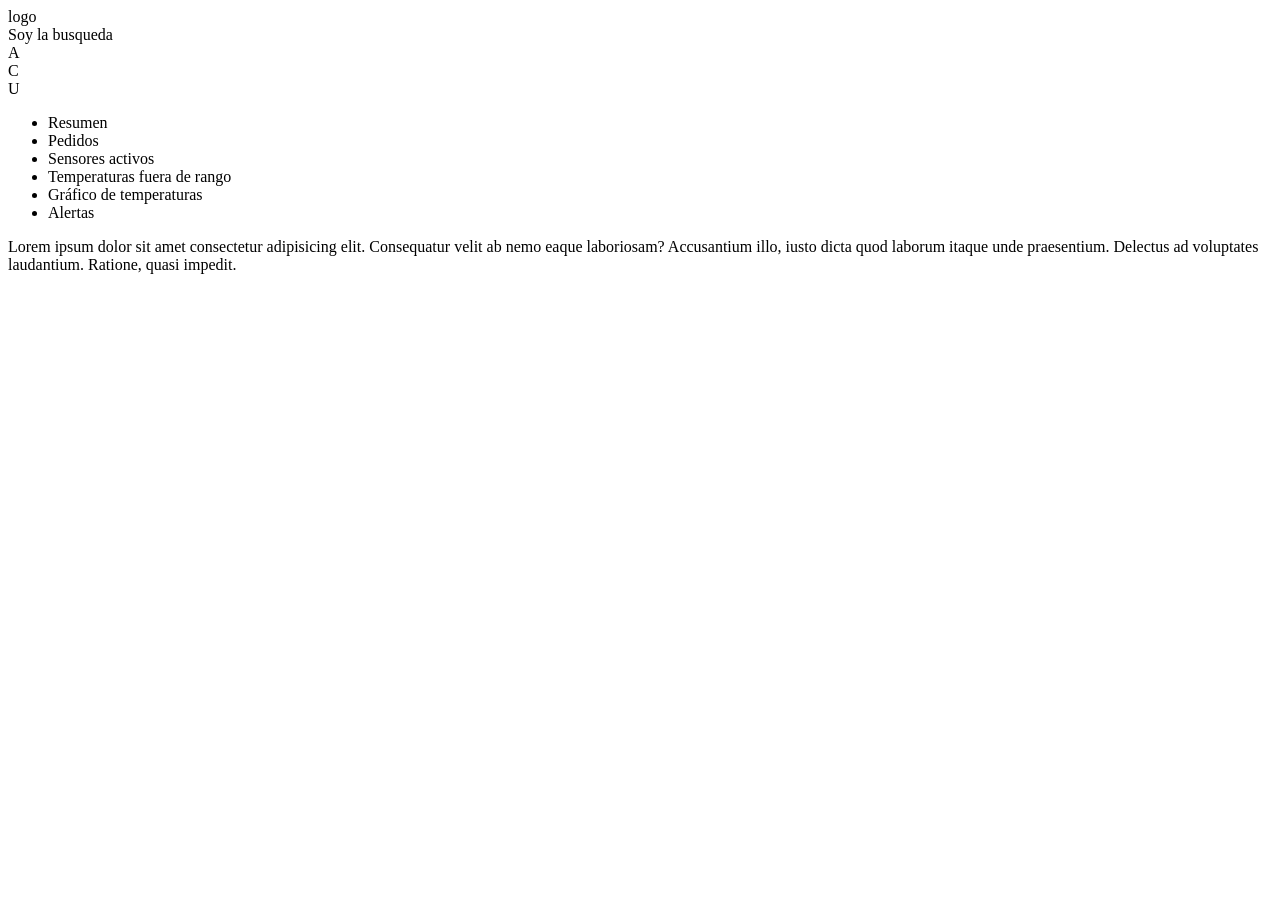
==== index.html @ 84881da0 "día 10 de marzo - diseño del proyecto, creación de index html y variables css" ====
<!DOCTYPE html>
<html lang="es">
<head>
    <meta charset="UTF-8">
    <meta name="viewport" content="width=device-width, initial-scale=1.0">
    <title>Dashboard</title>
</head>
<body>
    <header>
        <div id="logo" class="logo">logo</div>
        <div id="busqueda" class="busqueda">Soy la busqueda</div>
        <div id="menu" class="menu">
            <div class="alertas">A</div>
            <div class="configuracion">C</div>
            <div class="usuario">U</div>
        </div>
    </header>
    <sidebar id="container-navegacion">
        <ul id="navegacion">
            <li>Resumen</li>
            <li>Pedidos</li>
            <li>Sensores activos</li>
            <li>Temperaturas fuera de rango </li>
            <li>Gráfico de temperaturas</li>
            <li>Alertas</li>
        </ul>
    </sidebar>
    <main id="container-main">
        <div class="content-main">Lorem ipsum dolor sit amet consectetur adipisicing elit. Consequatur velit ab nemo eaque laboriosam? Accusantium illo, iusto dicta quod laborum itaque unde praesentium. Delectus ad voluptates laudantium. Ratione, quasi impedit.</div>
    </main>
</body>
</html>
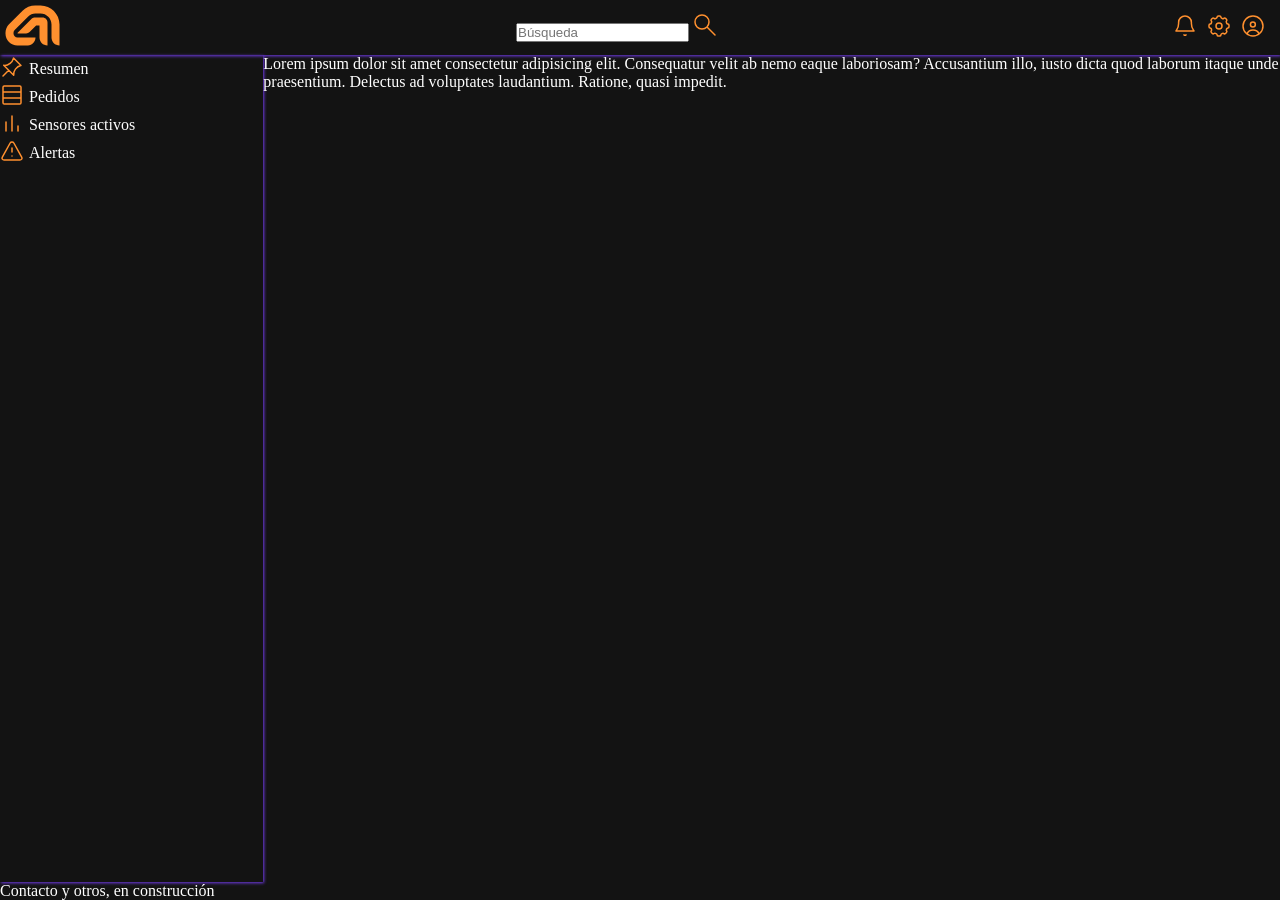
==== commit 0d0d8051: "Adaptar html y añadir bastante css" ====
--- a/index.html
+++ b/index.html
@@ -4,29 +4,54 @@
     <meta charset="UTF-8">
     <meta name="viewport" content="width=device-width, initial-scale=1.0">
     <title>Dashboard</title>
+    <link rel="stylesheet" href="css/index.css">
 </head>
 <body>
     <header>
-        <div id="logo" class="logo">logo</div>
-        <div id="busqueda" class="busqueda">Soy la busqueda</div>
+        <div id="logo" class="logo"><svg width="55" height="41" viewBox="0 0 55 41" fill="none" xmlns="http://www.w3.org/2000/svg">
+<path d="M35.5 0.5C45.9934 0.5 54.5 9.00659 54.5 19.5V40.5C50.0817 40.5 46.5 36.9183 46.5 32.5V19.5C46.5 13.4249 41.5751 8.5 35.5 8.5H30.2988C27.6467 8.50004 25.1029 9.55339 23.2275 11.4287L9.67188 24.9854C8.92179 25.7354 8.50006 26.7527 8.5 27.8135V28.5C8.5 30.7091 10.2909 32.5 12.5 32.5H30.5C30.5 36.7801 27.1389 40.2748 22.9121 40.4893L22.5 40.5H12.5C5.87259 40.5 0.5 35.1274 0.5 28.5V27.8135C0.500062 24.631 1.76427 21.5785 4.01465 19.3281L17.5713 5.77246C20.9469 2.39685 25.525 0.500044 30.2988 0.5H35.5Z" fill="#ff902f"></path>
+<path d="M37.5 12.5C40.2614 12.5 42.5 14.7386 42.5 17.5V40.5C38.0817 40.5 34.5 36.9183 34.5 32.5V20.5H31.1562L24.6207 27.0355C23.683 27.9732 22.4113 28.5 21.0852 28.5H12.9775C12.5588 28.5 12.3491 27.9937 12.6452 27.6976L26.3789 13.9648C27.3165 13.0272 28.588 12.5 29.9141 12.5H37.5Z" fill="#ff902f"></path>
+</svg></div>
+        <div id="busqueda" class="busqueda">
+            <input type="text" placeholder="Búsqueda"> <svg width="24" height="24" viewBox="0 0 24 24" fill="none" xmlns="http://www.w3.org/2000/svg">
+<path d="M14 14L22 22M16 9C16 12.866 12.866 16 9 16C5.13401 16 2 12.866 2 9C2 5.13401 5.13401 2 9 2C12.866 2 16 5.13401 16 9Z" stroke="#ff902f" stroke-width="1.5" stroke-linecap="round" stroke-linejoin="round"></path>
+</svg></div>
         <div id="menu" class="menu">
-            <div class="alertas">A</div>
-            <div class="configuracion">C</div>
-            <div class="usuario">U</div>
+            <div class="alertas menu-icon"><svg width="24" height="24" viewBox="0 0 24 24" fill="none" xmlns="http://www.w3.org/2000/svg">
+<path d="M11 20.8889C11.5344 21.4827 12.4656 21.4827 13 20.8889M5.6 8.4V9.45798C5.6 11.7583 4.93512 14.0096 3.68539 15.9408L3 17H21L20.3146 15.9409C19.0649 14.0096 18.4 11.7583 18.4 9.45798V8.4C18.4 4.86537 15.5346 2 12 2C8.46538 2 5.6 4.86538 5.6 8.4Z" stroke="#ff902f" stroke-width="1.5" stroke-linecap="round" stroke-linejoin="round"></path>
+</svg></div>
+            <div class="configuracion menu-icon"><svg width="24" height="24" viewBox="0 0 24 24" fill="none" xmlns="http://www.w3.org/2000/svg">
+<path d="M10.0761 3.16311C10.136 2.50438 10.6883 2 11.3497 2H12.6503C13.3117 2 13.864 2.50438 13.9239 3.16311C13.9731 3.70392 14.3623 4.14543 14.8708 4.336C15.0015 4.38499 15.1307 4.43724 15.2582 4.49263C15.7613 4.71129 16.3531 4.66938 16.7745 4.31818C17.2953 3.8842 18.0611 3.91894 18.5404 4.39829L19.4584 5.31623C19.9154 5.77326 19.9485 6.50338 19.5347 6.99992C19.1901 7.41349 19.158 7.99745 19.3897 8.48341C19.49 8.69386 19.5816 8.90926 19.664 9.12916C19.8546 9.63767 20.2961 10.0269 20.8369 10.0761C21.4956 10.136 22 10.6883 22 11.3497V12.6503C22 13.3117 21.4956 13.864 20.8369 13.9239C20.2961 13.9731 19.8546 14.3623 19.664 14.8708C19.59 15.0682 19.5086 15.262 19.4202 15.4518C19.2053 15.913 19.2401 16.4637 19.5658 16.8546C19.962 17.33 19.9303 18.0291 19.4927 18.4667L18.4667 19.4927C18.0291 19.9303 17.33 19.962 16.8546 19.5658C16.4637 19.2401 15.913 19.2053 15.4518 19.4202C15.262 19.5086 15.0682 19.59 14.8708 19.664C14.3623 19.8546 13.9731 20.2961 13.9239 20.8369C13.864 21.4956 13.3117 22 12.6503 22H11.3497C10.6883 22 10.136 21.4956 10.0761 20.8369C10.0269 20.2961 9.63767 19.8546 9.12917 19.664C8.90927 19.5816 8.69387 19.49 8.48343 19.3897C7.99746 19.158 7.4135 19.1901 6.99992 19.5347C6.50338 19.9485 5.77325 19.9154 5.31622 19.4584L4.39829 18.5404C3.91893 18.0611 3.8842 17.2953 4.31818 16.7745C4.66939 16.3531 4.71129 15.7613 4.49263 15.2582C4.43724 15.1307 4.385 15.0016 4.336 14.8708C4.14544 14.3623 3.70392 13.9731 3.16311 13.9239C2.50438 13.864 2 13.3117 2 12.6503V11.3497C2 10.6883 2.50438 10.136 3.16311 10.0761C3.70393 10.0269 4.14544 9.63768 4.33601 9.12917C4.3936 8.9755 4.45568 8.82402 4.52209 8.67489C4.7571 8.14716 4.71804 7.52257 4.34821 7.07877C3.89722 6.53758 3.93332 5.74179 4.43145 5.24365L5.24364 4.43146C5.74178 3.93332 6.53757 3.89722 7.07876 4.34822C7.52256 4.71805 8.14715 4.7571 8.67488 4.52209C8.82401 4.45568 8.97549 4.3936 9.12916 4.33601C9.63767 4.14544 10.0269 3.70393 10.0761 3.16311Z" stroke="#ff902f" stroke-width="1.5" stroke-linecap="round" stroke-linejoin="round"></path>
+<path d="M15 12C15 13.6569 13.6569 15 12 15C10.3431 15 9 13.6569 9 12C9 10.3431 10.3431 9 12 9C13.6569 9 15 10.3431 15 12Z" stroke="#ff902f" stroke-width="1.5" stroke-linecap="round" stroke-linejoin="round"></path>
+</svg></div>
+            <div class="usuario menu-icon"><svg width="24" height="24" viewBox="0 0 24 24" fill="none" xmlns="http://www.w3.org/2000/svg">
+<path d="M5.75988 19.8248C6.9173 17.5547 9.27709 16 12 16C14.7019 16 17.0462 17.5308 18.2131 19.7723M14.3333 10.4444C14.3333 11.7945 13.2389 12.8889 11.8889 12.8889C10.5389 12.8889 9.44444 11.7945 9.44444 10.4444C9.44444 9.09442 10.5389 8 11.8889 8C13.2389 8 14.3333 9.09442 14.3333 10.4444ZM12 22C6.47715 22 2 17.5228 2 12C2 6.47715 6.47715 2 12 2C17.5228 2 22 6.47715 22 12C22 17.5228 17.5228 22 12 22Z" stroke="#ff902f" stroke-width="1.5" stroke-linecap="round" stroke-linejoin="round"></path>
+</svg></div>
         </div>
     </header>
-    <sidebar id="container-navegacion">
+  
+    <main id="container-main"> 
+    <div id="container-navegacion">
         <ul id="navegacion">
-            <li>Resumen</li>
-            <li>Pedidos</li>
-            <li>Sensores activos</li>
-            <li>Temperaturas fuera de rango </li>
-            <li>Gráfico de temperaturas</li>
-            <li>Alertas</li>
+            <li><span class="icon"><svg width="24" height="24" viewBox="0 0 24 24" fill="none" xmlns="http://www.w3.org/2000/svg">
+<path d="M3 21L8.70297 15.297M8.70297 15.297L13.6931 20.2871C13.4081 18.1784 13.9837 16.0436 15.2901 14.3639L15.6661 13.8805C16.9294 12.2562 18.692 11.0925 20.682 10.5688L21 10.4851L13.5149 3L13.4312 3.318C12.9075 5.30803 11.7438 7.07057 10.1195 8.33393L9.63607 8.7099C7.95638 10.0163 5.82164 10.5919 3.71287 10.3069L8.70297 15.297Z" stroke="#ff902f" stroke-width="1.5" stroke-linecap="round" stroke-linejoin="round"></path>
+</svg></span> Resumen</li>
+            <li><span class="icon"><svg width="24" height="24" viewBox="0 0 24 24" fill="none" xmlns="http://www.w3.org/2000/svg">
+<path d="M3 15H21M3 9H21M4.25 21H19.75C20.4404 21 21 20.4404 21 19.75V4.25C21 3.55964 20.4404 3 19.75 3H4.25C3.55964 3 3 3.55964 3 4.25V19.75C3 20.4404 3.55964 21 4.25 21Z" stroke="#ff902f" stroke-width="1.5" stroke-linecap="round" stroke-linejoin="round"></path>
+</svg></span> Pedidos</li>
+            <li><span class="icon"><svg width="24" height="24" viewBox="0 0 24 24" fill="none" xmlns="http://www.w3.org/2000/svg">
+<path d="M12 5V20M18 15V20M6 11L6 20" stroke="#ff902f" stroke-width="1.5" stroke-linecap="round" stroke-linejoin="round"></path>
+</svg></span> Sensores activos</li>
+            <li><span class="icon"><svg width="24" height="24" viewBox="0 0 24 24" fill="none" xmlns="http://www.w3.org/2000/svg">
+<path d="M12 9V13M12 17.0195V17M10.1643 4.00506L2.20164 18.4695C1.55571 19.6428 2.54022 21 4.0373 21H19.9627C21.4598 21 22.4443 19.6428 21.7984 18.4695L13.8357 4.00506C13.0979 2.66498 10.9021 2.66498 10.1643 4.00506Z" stroke="#ff902f" stroke-width="1.5" stroke-linecap="round" stroke-linejoin="round"></path>
+</svg></span> Alertas</li>
+          
         </ul>
-    </sidebar>
-    <main id="container-main">
+    </div>
         <div class="content-main">Lorem ipsum dolor sit amet consectetur adipisicing elit. Consequatur velit ab nemo eaque laboriosam? Accusantium illo, iusto dicta quod laborum itaque unde praesentium. Delectus ad voluptates laudantium. Ratione, quasi impedit.</div>
     </main>
+    <footer>
+        Contacto y otros, en construcción
+    </footer>
 </body>
 </html>
--- a/css/index.css
+++ b/css/index.css
@@ -0,0 +1,93 @@
+@import url('https://fonts.googleapis.com/css2?family=Quicksand:wght@300..700&display=swap');
+:root{
+    --primary-color: #723CEB;
+    --purple-gradient: #4C11ce;
+    --orange-gradient: #ff902f;
+    --color-background: #131313;
+    --color-text: #ffffff;
+    --p-low: 5px;
+    --p-medio:10px;
+    --p-high:20px;
+    --m-medio:10px;
+    --m-high: 20px;
+
+}
+
+*{
+    padding: 0;
+    margin: 0;
+}
+.button{
+    border-radius: 50px;
+background: linear-gradient(145deg,#f0f0f0, #cacaca);
+box-shadow:  20px 20px 60px #bebebe,
+             -20px -20px 60px #ffffff;
+}
+
+body{
+   display: flex;
+   height: 100dvh;
+   flex-direction: column;
+    background-color: var(--color-background);
+    color: var(--color-text) ;
+}
+header{
+    display: flex;
+    justify-content: space-between;
+    align-items:center;
+    width: 100%;
+    box-shadow: 1px 1px 3px var(--primary-color);
+
+    #logo{
+        padding: var(--p-low);
+    }
+    
+}
+#menu{
+    display: flex;
+    justify-content: space-around;
+    padding-right: var(--p-medio);
+   
+    .menu-icon{
+        padding: var(--p-low);
+    }
+    .menu-icon:hover{
+        
+        background-color: var(--purple-gradient);
+    }
+}
+main{
+    flex: 1;
+    height: 100%;
+}
+
+#container-main{
+    display: flex;
+    justify-content: space-between;
+    
+    #container-navegacion{
+        width: 30%;
+        display: flex;
+        flex-direction: column;
+        gap: var(--p-low);
+        box-shadow: 1px 1px 3px var(--primary-color);
+
+       
+    }
+}
+#navegacion li{
+            display: flex;
+            flex-direction: row;
+            align-items: center;
+            gap: var(--p-low);
+
+            
+        }
+#navegacion li:hover{
+            background-color: var(--purple-gradient);
+            cursor: pointer;
+}
+
+.content-main{
+    /* background-color: #4C11ce; */
+}
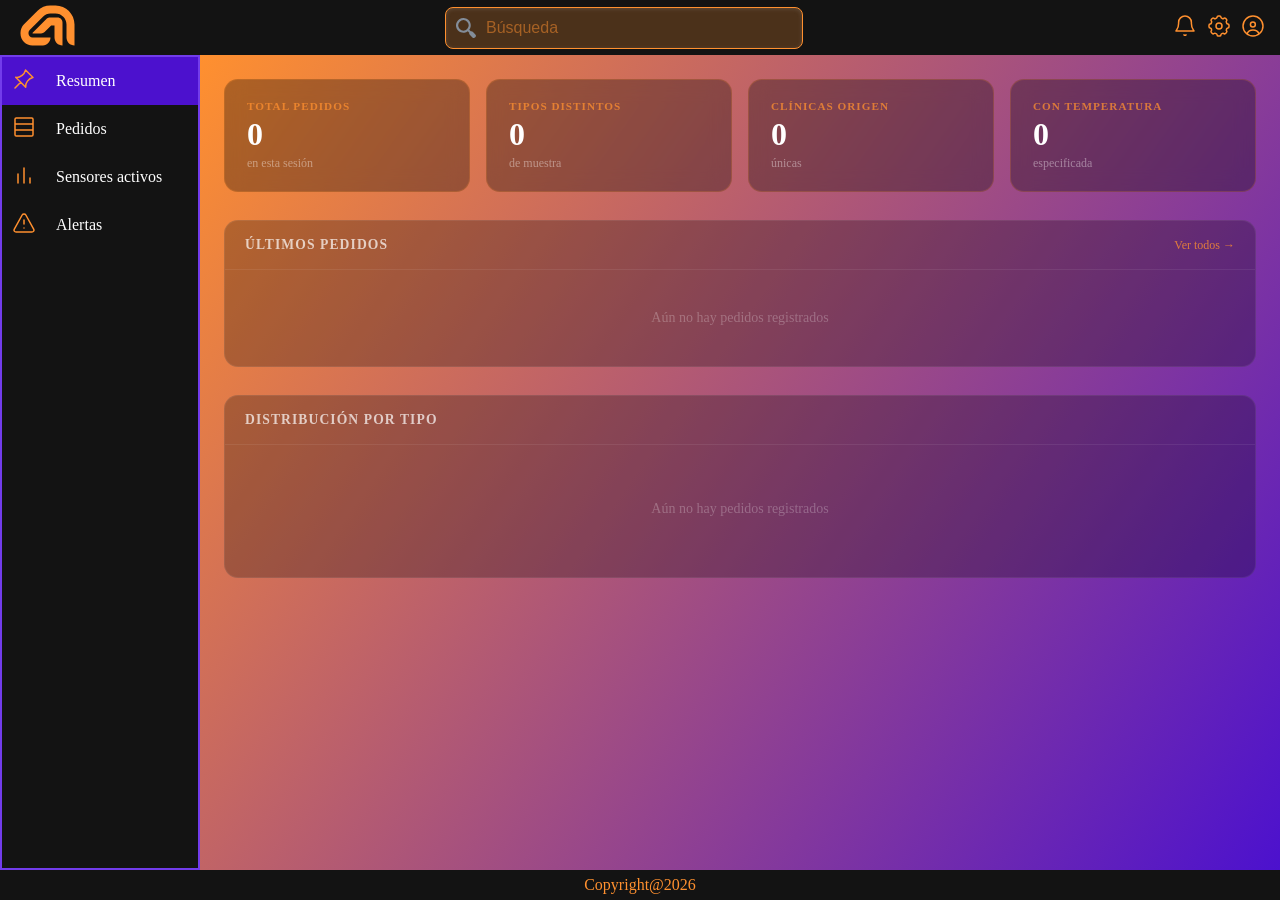
==== commit ca2e1f2c: "día 3, terminar css, pagina pedidos y resumen. añadida logica para guardar en localstorage" ====
--- a/index.html
+++ b/index.html
@@ -6,52 +6,123 @@
     <title>Dashboard</title>
     <link rel="stylesheet" href="css/index.css">
 </head>
-<body>
+  <body>
+    <!-- HEADER igual al resto -->
     <header>
-        <div id="logo" class="logo"><svg width="55" height="41" viewBox="0 0 55 41" fill="none" xmlns="http://www.w3.org/2000/svg">
-<path d="M35.5 0.5C45.9934 0.5 54.5 9.00659 54.5 19.5V40.5C50.0817 40.5 46.5 36.9183 46.5 32.5V19.5C46.5 13.4249 41.5751 8.5 35.5 8.5H30.2988C27.6467 8.50004 25.1029 9.55339 23.2275 11.4287L9.67188 24.9854C8.92179 25.7354 8.50006 26.7527 8.5 27.8135V28.5C8.5 30.7091 10.2909 32.5 12.5 32.5H30.5C30.5 36.7801 27.1389 40.2748 22.9121 40.4893L22.5 40.5H12.5C5.87259 40.5 0.5 35.1274 0.5 28.5V27.8135C0.500062 24.631 1.76427 21.5785 4.01465 19.3281L17.5713 5.77246C20.9469 2.39685 25.525 0.500044 30.2988 0.5H35.5Z" fill="#ff902f"></path>
-<path d="M37.5 12.5C40.2614 12.5 42.5 14.7386 42.5 17.5V40.5C38.0817 40.5 34.5 36.9183 34.5 32.5V20.5H31.1562L24.6207 27.0355C23.683 27.9732 22.4113 28.5 21.0852 28.5H12.9775C12.5588 28.5 12.3491 27.9937 12.6452 27.6976L26.3789 13.9648C27.3165 13.0272 28.588 12.5 29.9141 12.5H37.5Z" fill="#ff902f"></path>
-</svg></div>
-        <div id="busqueda" class="busqueda">
-            <input type="text" placeholder="Búsqueda"> <svg width="24" height="24" viewBox="0 0 24 24" fill="none" xmlns="http://www.w3.org/2000/svg">
-<path d="M14 14L22 22M16 9C16 12.866 12.866 16 9 16C5.13401 16 2 12.866 2 9C2 5.13401 5.13401 2 9 2C12.866 2 16 5.13401 16 9Z" stroke="#ff902f" stroke-width="1.5" stroke-linecap="round" stroke-linejoin="round"></path>
-</svg></div>
-        <div id="menu" class="menu">
-            <div class="alertas menu-icon"><svg width="24" height="24" viewBox="0 0 24 24" fill="none" xmlns="http://www.w3.org/2000/svg">
-<path d="M11 20.8889C11.5344 21.4827 12.4656 21.4827 13 20.8889M5.6 8.4V9.45798C5.6 11.7583 4.93512 14.0096 3.68539 15.9408L3 17H21L20.3146 15.9409C19.0649 14.0096 18.4 11.7583 18.4 9.45798V8.4C18.4 4.86537 15.5346 2 12 2C8.46538 2 5.6 4.86538 5.6 8.4Z" stroke="#ff902f" stroke-width="1.5" stroke-linecap="round" stroke-linejoin="round"></path>
-</svg></div>
-            <div class="configuracion menu-icon"><svg width="24" height="24" viewBox="0 0 24 24" fill="none" xmlns="http://www.w3.org/2000/svg">
-<path d="M10.0761 3.16311C10.136 2.50438 10.6883 2 11.3497 2H12.6503C13.3117 2 13.864 2.50438 13.9239 3.16311C13.9731 3.70392 14.3623 4.14543 14.8708 4.336C15.0015 4.38499 15.1307 4.43724 15.2582 4.49263C15.7613 4.71129 16.3531 4.66938 16.7745 4.31818C17.2953 3.8842 18.0611 3.91894 18.5404 4.39829L19.4584 5.31623C19.9154 5.77326 19.9485 6.50338 19.5347 6.99992C19.1901 7.41349 19.158 7.99745 19.3897 8.48341C19.49 8.69386 19.5816 8.90926 19.664 9.12916C19.8546 9.63767 20.2961 10.0269 20.8369 10.0761C21.4956 10.136 22 10.6883 22 11.3497V12.6503C22 13.3117 21.4956 13.864 20.8369 13.9239C20.2961 13.9731 19.8546 14.3623 19.664 14.8708C19.59 15.0682 19.5086 15.262 19.4202 15.4518C19.2053 15.913 19.2401 16.4637 19.5658 16.8546C19.962 17.33 19.9303 18.0291 19.4927 18.4667L18.4667 19.4927C18.0291 19.9303 17.33 19.962 16.8546 19.5658C16.4637 19.2401 15.913 19.2053 15.4518 19.4202C15.262 19.5086 15.0682 19.59 14.8708 19.664C14.3623 19.8546 13.9731 20.2961 13.9239 20.8369C13.864 21.4956 13.3117 22 12.6503 22H11.3497C10.6883 22 10.136 21.4956 10.0761 20.8369C10.0269 20.2961 9.63767 19.8546 9.12917 19.664C8.90927 19.5816 8.69387 19.49 8.48343 19.3897C7.99746 19.158 7.4135 19.1901 6.99992 19.5347C6.50338 19.9485 5.77325 19.9154 5.31622 19.4584L4.39829 18.5404C3.91893 18.0611 3.8842 17.2953 4.31818 16.7745C4.66939 16.3531 4.71129 15.7613 4.49263 15.2582C4.43724 15.1307 4.385 15.0016 4.336 14.8708C4.14544 14.3623 3.70392 13.9731 3.16311 13.9239C2.50438 13.864 2 13.3117 2 12.6503V11.3497C2 10.6883 2.50438 10.136 3.16311 10.0761C3.70393 10.0269 4.14544 9.63768 4.33601 9.12917C4.3936 8.9755 4.45568 8.82402 4.52209 8.67489C4.7571 8.14716 4.71804 7.52257 4.34821 7.07877C3.89722 6.53758 3.93332 5.74179 4.43145 5.24365L5.24364 4.43146C5.74178 3.93332 6.53757 3.89722 7.07876 4.34822C7.52256 4.71805 8.14715 4.7571 8.67488 4.52209C8.82401 4.45568 8.97549 4.3936 9.12916 4.33601C9.63767 4.14544 10.0269 3.70393 10.0761 3.16311Z" stroke="#ff902f" stroke-width="1.5" stroke-linecap="round" stroke-linejoin="round"></path>
-<path d="M15 12C15 13.6569 13.6569 15 12 15C10.3431 15 9 13.6569 9 12C9 10.3431 10.3431 9 12 9C13.6569 9 15 10.3431 15 12Z" stroke="#ff902f" stroke-width="1.5" stroke-linecap="round" stroke-linejoin="round"></path>
-</svg></div>
-            <div class="usuario menu-icon"><svg width="24" height="24" viewBox="0 0 24 24" fill="none" xmlns="http://www.w3.org/2000/svg">
-<path d="M5.75988 19.8248C6.9173 17.5547 9.27709 16 12 16C14.7019 16 17.0462 17.5308 18.2131 19.7723M14.3333 10.4444C14.3333 11.7945 13.2389 12.8889 11.8889 12.8889C10.5389 12.8889 9.44444 11.7945 9.44444 10.4444C9.44444 9.09442 10.5389 8 11.8889 8C13.2389 8 14.3333 9.09442 14.3333 10.4444ZM12 22C6.47715 22 2 17.5228 2 12C2 6.47715 6.47715 2 12 2C17.5228 2 22 6.47715 22 12C22 17.5228 17.5228 22 12 22Z" stroke="#ff902f" stroke-width="1.5" stroke-linecap="round" stroke-linejoin="round"></path>
-</svg></div>
+      <div id="logo" class="logo">
+        <svg width="55" height="41" viewBox="0 0 55 41" fill="none" xmlns="http://www.w3.org/2000/svg">
+          <path d="M35.5 0.5C45.9934 0.5 54.5 9.00659 54.5 19.5V40.5C50.0817 40.5 46.5 36.9183 46.5 32.5V19.5C46.5 13.4249 41.5751 8.5 35.5 8.5H30.2988C27.6467 8.50004 25.1029 9.55339 23.2275 11.4287L9.67188 24.9854C8.92179 25.7354 8.50006 26.7527 8.5 27.8135V28.5C8.5 30.7091 10.2909 32.5 12.5 32.5H30.5C30.5 36.7801 27.1389 40.2748 22.9121 40.4893L22.5 40.5H12.5C5.87259 40.5 0.5 35.1274 0.5 28.5V27.8135C0.500062 24.631 1.76427 21.5785 4.01465 19.3281L17.5713 5.77246C20.9469 2.39685 25.525 0.500044 30.2988 0.5H35.5Z" fill="#ff902f"/>
+          <path d="M37.5 12.5C40.2614 12.5 42.5 14.7386 42.5 17.5V40.5C38.0817 40.5 34.5 36.9183 34.5 32.5V20.5H31.1562L24.6207 27.0355C23.683 27.9732 22.4113 28.5 21.0852 28.5H12.9775C12.5588 28.5 12.3491 27.9937 12.6452 27.6976L26.3789 13.9648C27.3165 13.0272 28.588 12.5 29.9141 12.5H37.5Z" fill="#ff902f"/>
+        </svg>
+      </div>
+      <div id="busqueda" class="busqueda">
+        <input type="text" class="input-inset" placeholder="Búsqueda" />
+      </div>
+      <div id="menu" class="menu">
+        <div class="alertas menu-icon">
+          <svg width="24" height="24" viewBox="0 0 24 24" fill="none"><path d="M11 20.8889C11.5344 21.4827 12.4656 21.4827 13 20.8889M5.6 8.4V9.45798C5.6 11.7583 4.93512 14.0096 3.68539 15.9408L3 17H21L20.3146 15.9409C19.0649 14.0096 18.4 11.7583 18.4 9.45798V8.4C18.4 4.86537 15.5346 2 12 2C8.46538 2 5.6 4.86538 5.6 8.4Z" stroke="#ff902f" stroke-width="1.5" stroke-linecap="round" stroke-linejoin="round"/></svg>
         </div>
+        <div class="configuracion menu-icon">
+          <svg width="24" height="24" viewBox="0 0 24 24" fill="none"><path d="M10.0761 3.16311C10.136 2.50438 10.6883 2 11.3497 2H12.6503C13.3117 2 13.864 2.50438 13.9239 3.16311C13.9731 3.70392 14.3623 4.14543 14.8708 4.336C15.0015 4.38499 15.1307 4.43724 15.2582 4.49263C15.7613 4.71129 16.3531 4.66938 16.7745 4.31818C17.2953 3.8842 18.0611 3.91894 18.5404 4.39829L19.4584 5.31623C19.9154 5.77326 19.9485 6.50338 19.5347 6.99992C19.1901 7.41349 19.158 7.99745 19.3897 8.48341C19.49 8.69386 19.5816 8.90926 19.664 9.12916C19.8546 9.63767 20.2961 10.0269 20.8369 10.0761C21.4956 10.136 22 10.6883 22 11.3497V12.6503C22 13.3117 21.4956 13.864 20.8369 13.9239C20.2961 13.9731 19.8546 14.3623 19.664 14.8708C19.59 15.0682 19.5086 15.262 19.4202 15.4518C19.2053 15.913 19.2401 16.4637 19.5658 16.8546C19.962 17.33 19.9303 18.0291 19.4927 18.4667L18.4667 19.4927C18.0291 19.9303 17.33 19.962 16.8546 19.5658C16.4637 19.2401 15.913 19.2053 15.4518 19.4202C15.262 19.5086 15.0682 19.59 14.8708 19.664C14.3623 19.8546 13.9731 20.2961 13.9239 20.8369C13.864 21.4956 13.3117 22 12.6503 22H11.3497C10.6883 22 10.136 21.4956 10.0761 20.8369C10.0269 20.2961 9.63767 19.8546 9.12917 19.664C8.90927 19.5816 8.69387 19.49 8.48343 19.3897C7.99746 19.158 7.4135 19.1901 6.99992 19.5347C6.50338 19.9485 5.77325 19.9154 5.31622 19.4584L4.39829 18.5404C3.91893 18.0611 3.8842 17.2953 4.31818 16.7745C4.66939 16.3531 4.71129 15.7613 4.49263 15.2582C4.43724 15.1307 4.385 15.0016 4.336 14.8708C4.14544 14.3623 3.70392 13.9731 3.16311 13.9239C2.50438 13.864 2 13.3117 2 12.6503V11.3497C2 10.6883 2.50438 10.136 3.16311 10.0761C3.70393 10.0269 4.14544 9.63768 4.33601 9.12917C4.3936 8.9755 4.45568 8.82402 4.52209 8.67489C4.7571 8.14716 4.71804 7.52257 4.34821 7.07877C3.89722 6.53758 3.93332 5.74179 4.43145 5.24365L5.24364 4.43146C5.74178 3.93332 6.53757 3.89722 7.07876 4.34822C7.52256 4.71805 8.14715 4.7571 8.67488 4.52209C8.82401 4.45568 8.97549 4.3936 9.12916 4.33601C9.63767 4.14544 10.0269 3.70393 10.0761 3.16311Z" stroke="#ff902f" stroke-width="1.5" stroke-linecap="round" stroke-linejoin="round"/><path d="M15 12C15 13.6569 13.6569 15 12 15C10.3431 15 9 13.6569 9 12C9 10.3431 10.3431 9 12 9C13.6569 9 15 10.3431 15 12Z" stroke="#ff902f" stroke-width="1.5" stroke-linecap="round" stroke-linejoin="round"/></svg>
+        </div>
+        <div class="usuario menu-icon">
+          <svg width="24" height="24" viewBox="0 0 24 24" fill="none"><path d="M5.75988 19.8248C6.9173 17.5547 9.27709 16 12 16C14.7019 16 17.0462 17.5308 18.2131 19.7723M14.3333 10.4444C14.3333 11.7945 13.2389 12.8889 11.8889 12.8889C10.5389 12.8889 9.44444 11.7945 9.44444 10.4444C9.44444 9.09442 10.5389 8 11.8889 8C13.2389 8 14.3333 9.09442 14.3333 10.4444ZM12 22C6.47715 22 2 17.5228 2 12C2 6.47715 6.47715 2 12 2C17.5228 2 22 6.47715 22 12C22 17.5228 17.5228 22 12 22Z" stroke="#ff902f" stroke-width="1.5" stroke-linecap="round" stroke-linejoin="round"/></svg>
+        </div>
+      </div>
     </header>
-  
-    <main id="container-main"> 
-    <div id="container-navegacion">
+ 
+    <main id="container-main">
+      <div id="container-navegacion">
         <ul id="navegacion">
-            <li><span class="icon"><svg width="24" height="24" viewBox="0 0 24 24" fill="none" xmlns="http://www.w3.org/2000/svg">
-<path d="M3 21L8.70297 15.297M8.70297 15.297L13.6931 20.2871C13.4081 18.1784 13.9837 16.0436 15.2901 14.3639L15.6661 13.8805C16.9294 12.2562 18.692 11.0925 20.682 10.5688L21 10.4851L13.5149 3L13.4312 3.318C12.9075 5.30803 11.7438 7.07057 10.1195 8.33393L9.63607 8.7099C7.95638 10.0163 5.82164 10.5919 3.71287 10.3069L8.70297 15.297Z" stroke="#ff902f" stroke-width="1.5" stroke-linecap="round" stroke-linejoin="round"></path>
-</svg></span> Resumen</li>
-            <li><span class="icon"><svg width="24" height="24" viewBox="0 0 24 24" fill="none" xmlns="http://www.w3.org/2000/svg">
-<path d="M3 15H21M3 9H21M4.25 21H19.75C20.4404 21 21 20.4404 21 19.75V4.25C21 3.55964 20.4404 3 19.75 3H4.25C3.55964 3 3 3.55964 3 4.25V19.75C3 20.4404 3.55964 21 4.25 21Z" stroke="#ff902f" stroke-width="1.5" stroke-linecap="round" stroke-linejoin="round"></path>
-</svg></span> Pedidos</li>
-            <li><span class="icon"><svg width="24" height="24" viewBox="0 0 24 24" fill="none" xmlns="http://www.w3.org/2000/svg">
-<path d="M12 5V20M18 15V20M6 11L6 20" stroke="#ff902f" stroke-width="1.5" stroke-linecap="round" stroke-linejoin="round"></path>
-</svg></span> Sensores activos</li>
-            <li><span class="icon"><svg width="24" height="24" viewBox="0 0 24 24" fill="none" xmlns="http://www.w3.org/2000/svg">
-<path d="M12 9V13M12 17.0195V17M10.1643 4.00506L2.20164 18.4695C1.55571 19.6428 2.54022 21 4.0373 21H19.9627C21.4598 21 22.4443 19.6428 21.7984 18.4695L13.8357 4.00506C13.0979 2.66498 10.9021 2.66498 10.1643 4.00506Z" stroke="#ff902f" stroke-width="1.5" stroke-linecap="round" stroke-linejoin="round"></path>
-</svg></span> Alertas</li>
-          
+          <li class="active">
+            <a href="index.html">
+              <span class="icon"><svg width="24" height="24" viewBox="0 0 24 24" fill="none"><path d="M3 21L8.70297 15.297M8.70297 15.297L13.6931 20.2871C13.4081 18.1784 13.9837 16.0436 15.2901 14.3639L15.6661 13.8805C16.9294 12.2562 18.692 11.0925 20.682 10.5688L21 10.4851L13.5149 3L13.4312 3.318C12.9075 5.30803 11.7438 7.07057 10.1195 8.33393L9.63607 8.7099C7.95638 10.0163 5.82164 10.5919 3.71287 10.3069L8.70297 15.297Z" stroke="#ff902f" stroke-width="1.5" stroke-linecap="round" stroke-linejoin="round"/></svg></span>
+              Resumen
+            </a>
+          </li>
+          <li>
+            <a href="pedidos.html">
+              <span class="icon"><svg width="24" height="24" viewBox="0 0 24 24" fill="none"><path d="M3 15H21M3 9H21M4.25 21H19.75C20.4404 21 21 20.4404 21 19.75V4.25C21 3.55964 20.4404 3 19.75 3H4.25C3.55964 3 3 3.55964 3 4.25V19.75C3 20.4404 3.55964 21 4.25 21Z" stroke="#ff902f" stroke-width="1.5" stroke-linecap="round" stroke-linejoin="round"/></svg></span>
+              Pedidos
+            </a>
+          </li>
+          <li>
+            <a href="sensores.html">
+              <span class="icon"><svg width="24" height="24" viewBox="0 0 24 24" fill="none"><path d="M12 5V20M18 15V20M6 11L6 20" stroke="#ff902f" stroke-width="1.5" stroke-linecap="round" stroke-linejoin="round"/></svg></span>
+              Sensores activos
+            </a>
+          </li>
+          <li>
+            <a href="alertas.html">
+              <span class="icon"><svg width="24" height="24" viewBox="0 0 24 24" fill="none"><path d="M12 9V13M12 17.0195V17M10.1643 4.00506L2.20164 18.4695C1.55571 19.6428 2.54022 21 4.0373 21H19.9627C21.4598 21 22.4443 19.6428 21.7984 18.4695L13.8357 4.00506C13.0979 2.66498 10.9021 2.66498 10.1643 4.00506Z" stroke="#ff902f" stroke-width="1.5" stroke-linecap="round" stroke-linejoin="round"/></svg></span>
+              Alertas
+            </a>
+          </li>
         </ul>
-    </div>
-        <div class="content-main">Lorem ipsum dolor sit amet consectetur adipisicing elit. Consequatur velit ab nemo eaque laboriosam? Accusantium illo, iusto dicta quod laborum itaque unde praesentium. Delectus ad voluptates laudantium. Ratione, quasi impedit.</div>
+      </div>
+ 
+      <article class="content-main">
+ 
+        <!-- KPIs -->
+        <div class="kpi-grid">
+          <div class="kpi-card">
+            <span class="kpi-label">Total pedidos</span>
+            <span class="kpi-value" id="kpi-total">0</span>
+            <span class="kpi-sub">en esta sesión</span>
+          </div>
+          <div class="kpi-card">
+            <span class="kpi-label">Tipos distintos</span>
+            <span class="kpi-value" id="kpi-tipos">0</span>
+            <span class="kpi-sub">de muestra</span>
+          </div>
+          <div class="kpi-card">
+            <span class="kpi-label">Clínicas origen</span>
+            <span class="kpi-value" id="kpi-origenes">0</span>
+            <span class="kpi-sub">únicas</span>
+          </div>
+          <div class="kpi-card">
+            <span class="kpi-label">Con temperatura</span>
+            <span class="kpi-value" id="kpi-temps">0</span>
+            <span class="kpi-sub">especificada</span>
+          </div>
+        </div>
+ 
+        <!-- ultimos pedidos -->
+        <div class="resumen-section">
+          <div class="resumen-section-header">
+            <h2>Últimos pedidos</h2>
+            <a href="pedidos.html">Ver todos →</a>
+          </div>
+          <div id="resumen-empty-pedidos" class="empty-state">Aún no hay pedidos registrados</div>
+          <table class="mini-tabla hidden" id="resumen-tabla">
+            <thead>
+              <tr>
+                <th>Paciente</th>
+                <th>Origen</th>
+                <th>Destino</th>
+                <th>Tipo</th>
+              </tr>
+            </thead>
+            <tbody id="resumen-tbody"></tbody>
+          </table>
+        </div>
+ 
+        <!-- Distribución por tipo -->
+        <div class="resumen-section">
+          <div class="resumen-section-header">
+            <h2>Distribución por tipo</h2>
+          </div>
+          <div id="bar-chart-container" class="bar-chart">
+            <div class="empty-state">Aún no hay pedidos registrados</div>
+          </div>
+        </div>
+ 
+      </article>
     </main>
-    <footer>
-        Contacto y otros, en construcción
-    </footer>
-</body>
+ 
+    <footer>Copyright@2026</footer>
+ 
+    <script src="js/storage.js"></script>
+    <script src="js/resumen.js"></script>
+  </body>
 </html>
--- a/css/index.css
+++ b/css/index.css
@@ -1,93 +1,357 @@
-@import url('https://fonts.googleapis.com/css2?family=Quicksand:wght@300..700&display=swap');
-:root{
-    --primary-color: #723CEB;
-    --purple-gradient: #4C11ce;
-    --orange-gradient: #ff902f;
-    --color-background: #131313;
-    --color-text: #ffffff;
-    --p-low: 5px;
-    --p-medio:10px;
-    --p-high:20px;
-    --m-medio:10px;
-    --m-high: 20px;
-
-}
-
-*{
-    padding: 0;
-    margin: 0;
-}
-.button{
-    border-radius: 50px;
-background: linear-gradient(145deg,#f0f0f0, #cacaca);
-box-shadow:  20px 20px 60px #bebebe,
-             -20px -20px 60px #ffffff;
-}
-
-body{
-   display: flex;
-   height: 100dvh;
-   flex-direction: column;
-    background-color: var(--color-background);
-    color: var(--color-text) ;
-}
-header{
+@import url("https://fonts.googleapis.com/css2?family=Quicksand:wght@300..700&display=swap");
+:root {
+  --primary-color: #723ceb;
+  --purple-gradient: #4c11ce;
+  --orange-gradient: #ff902f;
+  --color-background: #131313;
+  --color-text: #ffffff;
+  --p-low: 5px;
+  --p-medio: 10px;
+  --p-high: 20px;
+  --m-medio: 10px;
+  --m-high: 20px;
+}
+
+* {
+  padding: 0;
+  margin: 0;
+}
+.button {
+  border-radius: 50px;
+  background: linear-gradient(145deg, #f0f0f0, #cacaca);
+  box-shadow:
+    20px 20px 60px #bebebe,
+    -20px -20px 60px #ffffff;
+}
+
+body {
+  display: flex;
+  height: 100dvh;
+  flex-direction: column;
+  background-color: var(--color-background);
+  color: var(--color-text);
+}
+header {
+  display: flex;
+  justify-content: space-between;
+  align-items: center;
+  width: 100%;
+  box-shadow: 1px 1px 3px var(--primary-color);
+
+  #logo {
+    padding: var(--p-low);
+    padding-left: var(--p-high);
+  }
+}
+/* Input Search */
+.input-inset {
+  font-size: 16px;
+  line-height: 1.5;
+  background: #ff902f3c;
+  background-image: url("data:image/svg+xml;utf8,<svg xmlns='http://www.w3.org/2000/svg' width='19' height='19' viewBox='0 0 19 19'><path fill='%23838D99' d='M13.98 12.57a2 2 0 0 1 1.93.52l2.5 2.5a2 2 0 0 1-2.82 2.82l-2.5-2.5a2 2 0 0 1-.52-1.93l-1.38-1.37a7 7 0 1 1 1.42-1.42l1.37 1.38zm-3.37-2.03a5 5 0 1 0-7.08-7.08 5 5 0 0 0 7.08 7.08z'></path></svg>");
+  background-repeat: no-repeat;
+  background-position: 10px 10px;
+  background-size: 20px 20px;
+  border: 1px solid var(--orange-gradient);
+  box-shadow: inset 0 1px 4px 0 rgba(188, 184, 184, 0.2);
+  border-radius: 8px;
+  width: 300px;
+  padding: 0.5em 1em 0.5em 2.5em;
+}
+
+.input-inset::placeholder {
+  color: #ff902f81;
+}
+
+.input-inset:focus {
+  outline: none;
+  border: 1px solid var(--primary-color);
+  color: #f0f0f0;
+}
+
+#menu {
+  display: flex;
+  justify-content: space-around;
+  padding-right: var(--p-medio);
+
+  .menu-icon {
+    padding: var(--p-low);
+  }
+  .menu-icon:hover {
+    background-color: var(--purple-gradient);
+  }
+}
+
+/* MAIN */
+main {
+  flex: 1;
+  min-height: 0;
+  overflow: hidden;
+}
+
+#container-main {
+  display: flex;
+  /* justify-content: space-between; */
+
+  #container-navegacion {
     display: flex;
-    justify-content: space-between;
-    align-items:center;
-    width: 100%;
+    flex-direction: column;
+    gap: var(--p-low);
     box-shadow: 1px 1px 3px var(--primary-color);
-
-    #logo{
-        padding: var(--p-low);
-    }
-    
-}
-#menu{
-    display: flex;
-    justify-content: space-around;
-    padding-right: var(--p-medio);
-   
-    .menu-icon{
-        padding: var(--p-low);
-    }
-    .menu-icon:hover{
-        
-        background-color: var(--purple-gradient);
-    }
-}
-main{
-    flex: 1;
-    height: 100%;
-}
-
-#container-main{
-    display: flex;
-    justify-content: space-between;
-    
-    #container-navegacion{
-        width: 30%;
-        display: flex;
-        flex-direction: column;
-        gap: var(--p-low);
-        box-shadow: 1px 1px 3px var(--primary-color);
-
-       
-    }
-}
-#navegacion li{
-            display: flex;
-            flex-direction: row;
-            align-items: center;
-            gap: var(--p-low);
-
-            
-        }
-#navegacion li:hover{
-            background-color: var(--purple-gradient);
-            cursor: pointer;
-}
-
-.content-main{
-    /* background-color: #4C11ce; */
-}+    width: 200px;
+    flex-shrink: 0; /* que no se encoja */
+  }
+}
+#navegacion {
+  /* padding: var(--p-low); */
+  border: 2px solid var(--primary-color);
+  height: 100%;
+}
+
+#navegacion li a {
+  color: #ffffff;
+  text-decoration: none;
+  cursor: pointer;
+  width: 100%;
+  display: flex;
+  flex-direction: row;
+  align-items: center;
+  gap: var(--p-high);
+  padding: var(--p-medio);
+}
+#navegacion li:hover {
+  background-color: var(--purple-gradient);
+}
+#navegacion .active {
+  background-color: var(--purple-gradient);
+}
+
+.content-main {
+     overflow-y: auto;
+  height: 100%;
+  box-sizing: border-box;
+  display: flex;
+  flex-direction: column;
+  gap: 20px;
+  padding: var(--p-high);
+  width: 100%;
+  background-image: linear-gradient(
+    125deg,
+    var(--orange-gradient),
+    var(--purple-gradient)
+  );
+}
+footer {
+  min-height: 30px;
+  display: flex;
+  flex-direction: column;
+  justify-content: center;
+  align-items: center;
+  color: var(--orange-gradient);
+}
+
+/* RESUMEN  */
+.content-main {
+  display: flex;
+  flex-direction: column;
+  gap: 28px;
+  padding: 24px;
+}
+
+/* Tarjetas KPI */
+.kpi-grid {
+  display: grid;
+  grid-template-columns: repeat(auto-fit, minmax(180px, 1fr));
+  gap: 16px;
+}
+
+.kpi-card {
+  background: rgba(0, 0, 0, 0.3);
+  backdrop-filter: blur(10px);
+  border: 1px solid rgba(255, 144, 47, 0.2);
+  border-radius: 14px;
+  padding: 20px 22px;
+  display: flex;
+  flex-direction: column;
+  gap: 6px;
+  transition: border-color 0.2s;
+}
+
+.kpi-card:hover {
+  border-color: rgba(255, 144, 47, 0.5);
+}
+
+.kpi-label {
+  font-size: 0.7rem;
+  font-weight: 700;
+  text-transform: uppercase;
+  letter-spacing: 0.09em;
+  color: rgba(255, 144, 47, 0.75);
+}
+
+.kpi-value {
+  font-size: 2rem;
+  font-weight: 700;
+  color: #fff;
+  line-height: 1;
+}
+
+.kpi-sub {
+  font-size: 0.75rem;
+  color: rgba(255, 255, 255, 0.4);
+}
+
+/* Seccion ultimos pedidos */
+.resumen-section {
+  background: rgba(0, 0, 0, 0.25);
+  border: 1px solid rgba(255, 255, 255, 0.07);
+  border-radius: 14px;
+  overflow: hidden;
+   flex-shrink: 0;
+}
+
+.resumen-section-header {
+  display: flex;
+  justify-content: space-between;
+  align-items: center;
+  padding: 16px 20px;
+  border-bottom: 1px solid rgba(255, 255, 255, 0.07);
+}
+
+.resumen-section-header h2 {
+  font-size: 0.85rem;
+  font-weight: 700;
+  text-transform: uppercase;
+  letter-spacing: 0.08em;
+  color: rgba(255, 255, 255, 0.7);
+}
+
+.resumen-section-header a {
+  font-size: 0.75rem;
+  color: #ff902f;
+  text-decoration: none;
+  opacity: 0.8;
+  transition: opacity 0.2s;
+}
+
+.resumen-section-header a:hover {
+  opacity: 1;
+}
+
+/* Mini tabla */
+.mini-tabla {
+  width: 100%;
+  border-collapse: collapse;
+}
+
+.mini-tabla th {
+  padding: 10px 16px;
+  text-align: left;
+  font-size: 0.7rem;
+  font-weight: 700;
+  text-transform: uppercase;
+  letter-spacing: 0.07em;
+  color: #ff902f;
+  background: rgba(0, 0, 0, 0.2);
+}
+
+.mini-tabla td {
+  padding: 11px 16px;
+  font-size: 0.83rem;
+  color: rgba(255, 255, 255, 0.8);
+  border-top: 1px solid rgba(255, 255, 255, 0.05);
+  max-width: 160px;
+  overflow: hidden;
+  text-overflow: ellipsis;
+  white-space: nowrap;
+}
+
+.mini-tabla tbody tr:hover {
+  background: rgba(255, 144, 47, 0.06);
+}
+
+.badge {
+  display: inline-block;
+  padding: 2px 8px;
+  border-radius: 20px;
+  font-size: 0.7rem;
+  font-weight: 700;
+  text-transform: capitalize;
+  letter-spacing: 0.04em;
+}
+
+.badge-sangre {
+  background: rgba(220, 50, 50, 0.2);
+  color: #f87171;
+}
+.badge-orina {
+  background: rgba(234, 179, 8, 0.2);
+  color: #fbbf24;
+}
+.badge-tejido {
+  background: rgba(34, 197, 94, 0.2);
+  color: #4ade80;
+}
+.badge-hisopo {
+  background: rgba(99, 102, 241, 0.2);
+  color: #a5b4fc;
+}
+.badge-otros {
+  background: rgba(148, 163, 184, 0.2);
+  color: #94a3b8;
+}
+
+/* Grafico de barras por tipo */
+.bar-chart {
+  padding: 16px 20px 20px;
+  display: flex;
+  flex-direction: column;
+  gap: 10px;
+}
+
+.bar-row {
+  display: grid;
+  grid-template-columns: 70px 1fr 28px;
+  align-items: center;
+  gap: 10px;
+}
+
+.bar-label {
+  font-size: 0.72rem;
+  color: rgba(255, 255, 255, 0.55);
+  text-align: right;
+  text-transform: capitalize;
+}
+
+.bar-track {
+  height: 8px;
+  background: rgba(255, 255, 255, 0.07);
+  border-radius: 99px;
+  overflow: hidden;
+}
+
+.bar-fill {
+  height: 100%;
+  border-radius: 99px;
+  background: linear-gradient(90deg, #ff902f, #723ceb);
+  transition: width 0.6s cubic-bezier(0.34, 1.56, 0.64, 1);
+}
+
+.bar-count {
+  font-size: 0.72rem;
+  font-weight: 700;
+  color: rgba(255, 255, 255, 0.5);
+  text-align: right;
+}
+
+/* Vacio */
+.empty-state {
+  padding: 40px 20px;
+  text-align: center;
+  color: rgba(255, 255, 255, 0.25);
+  font-size: 0.875rem;
+}
+
+.hidden {
+  display: none;
+}
